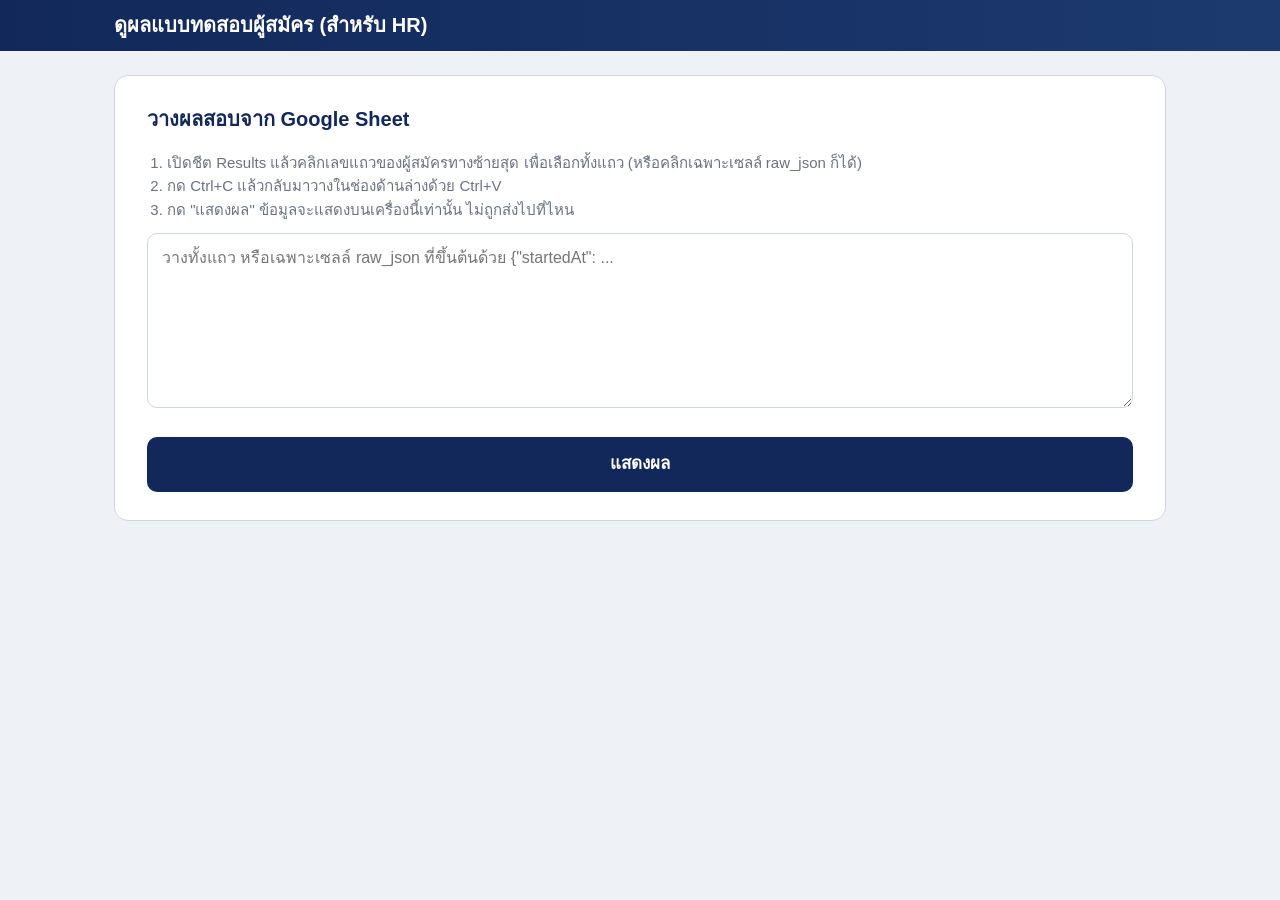
==== review.html @ 2ef7ad56 "Add HR review page and stop sheet columns from shifting - review.html: paste a result row or raw_jso" ====
<!DOCTYPE html>
<html lang="th">
<head>
  <meta charset="UTF-8">
  <meta name="viewport" content="width=device-width, initial-scale=1.0">
  <meta name="robots" content="noindex, nofollow">
  <title>ดูผลแบบทดสอบ (HR)</title>
  <link rel="stylesheet" href="css/style.css">
</head>
<body>
  <header class="topbar">
    <div class="topbar-inner"><h1>ดูผลแบบทดสอบผู้สมัคร (สำหรับ HR)</h1></div>
  </header>

  <main class="container" id="app">
    <div class="card" id="input-card">
      <h2>วางผลสอบจาก Google Sheet</h2>
      <ol class="muted" style="margin:0 0 12px;padding-left:20px;font-size:15px">
        <li>เปิดชีต Results แล้วคลิกเลขแถวของผู้สมัครทางซ้ายสุด เพื่อเลือกทั้งแถว (หรือคลิกเฉพาะเซลล์ raw_json ก็ได้)</li>
        <li>กด Ctrl+C แล้วกลับมาวางในช่องด้านล่างด้วย Ctrl+V</li>
        <li>กด "แสดงผล" ข้อมูลจะแสดงบนเครื่องนี้เท่านั้น ไม่ถูกส่งไปที่ไหน</li>
      </ol>
      <textarea id="raw-input" rows="6" spellcheck="false" placeholder='วางทั้งแถว หรือเฉพาะเซลล์ raw_json ที่ขึ้นต้นด้วย {"startedAt": ...'></textarea>
      <div class="error hidden" id="raw-error"></div>
      <button class="btn btn-primary" id="show-btn">แสดงผล</button>
    </div>
    <div id="result"></div>
    <div id="review"></div>
  </main>

  <script src="js/config.js"></script>
  <script src="js/scoring.js"></script>
  <script src="js/part1.js"></script>
  <script src="js/part2.js"></script>
  <script src="js/part3.js"></script>
  <script src="js/part4.js"></script>
  <script src="js/review.js"></script>
  <script>
  (function () {
    const cfg = window.HR_CONFIG;
    const esc = s => String(s == null ? "" : s).replace(/&/g, "&amp;").replace(/</g, "&lt;").replace(/>/g, "&gt;");

    /* รับได้ทั้ง "ทั้งแถว" (คั่นด้วย tab) และ "เฉพาะเซลล์ raw_json" รวมถึงกรณีที่ Sheets ครอบด้วย " และใส่ "" แทน " */
    function parseInput(text) {
      text = text.trim();
      let name = "", phone = "", ts = "";
      const cells = text.split("\t");
      if (cells.length > 3) { ts = cells[0]; name = cells[1]; phone = cells[2]; }
      let jsonPart = cells.length > 3 ? cells[cells.length - 1] : text;
      jsonPart = jsonPart.trim();
      const tries = [jsonPart];
      if (jsonPart.startsWith('"') && jsonPart.endsWith('"')) tries.push(jsonPart.slice(1, -1).replace(/""/g, '"'));
      const a = jsonPart.indexOf("{"), b = jsonPart.lastIndexOf("}");
      if (a >= 0 && b > a) { const inner = jsonPart.slice(a, b + 1); tries.push(inner, inner.replace(/""/g, '"')); }
      for (const t of tries) {
        try {
          const raw = JSON.parse(t);
          if (raw && raw.answers && raw.results) {
            const c = raw.candidate || {};
            return { raw, name: c.name || name, phone: c.phone || phone, ts: raw.finishedAt || ts };
          }
        } catch (e) { /* try next */ }
      }
      return null;
    }

    function show() {
      const err = document.getElementById("raw-error");
      const parsed = parseInput(document.getElementById("raw-input").value);
      if (!parsed) {
        err.textContent = "อ่านข้อมูลไม่ได้ กรุณาคัดลอกเซลล์ raw_json (คอลัมน์สุดท้าย) ทั้งเซลล์ หรือเลือกทั้งแถวแล้ววางใหม่";
        err.classList.remove("hidden"); return;
      }
      err.classList.add("hidden");
      const { raw, name, phone, ts } = parsed;
      const v = raw.violations || [];
      const paste = v.filter(x => ["paste", "copy", "cut", "drop"].includes(x.type)).length;
      const tab = v.filter(x => ["tab-switch", "window-blur"].includes(x.type)).length;
      const when = ts ? new Date(ts).toLocaleString("th-TH") : (raw.startedAt ? new Date(raw.startedAt).toLocaleString("th-TH") : "-");
      document.getElementById("result").innerHTML = `
        <div class="card">
          <h2>${esc(name) || "ผู้สมัคร"} ${phone ? `<span class="muted" style="font-weight:400">โทร ${esc(phone)}</span>` : ""}</h2>
          <p class="muted" style="margin-top:-6px">ทำแบบทดสอบเมื่อ ${esc(when)} · พยายามคัดลอก/วาง ${paste} ครั้ง · สลับหน้าจอ ${tab} ครั้ง
            ${raw.key ? "" : " · <b>ผลนี้บันทึกก่อนมีการเก็บเฉลย ระบบใช้ข้อสอบปัจจุบันแสดงเทียบ ถ้าแก้ข้อสอบไปแล้วอาจไม่ตรง</b>"}</p>
          ${HR_REVIEW.summaryHtml(raw.results)}
          <h3 style="margin-top:22px">ดูรายละเอียดคำตอบ</h3>
          <div class="review-nav">${HR_REVIEW.navHtml()}</div>
        </div>`;
      document.getElementById("review").innerHTML = "";
      document.querySelectorAll("[data-review]").forEach(btn => btn.addEventListener("click", () => {
        document.querySelectorAll("[data-review]").forEach(x => x.classList.toggle("active", x === btn));
        HR_REVIEW.render(document.getElementById("review"), btn.dataset.review, raw, cfg);
        document.getElementById("review").scrollIntoView({ behavior: "smooth" });
      }));
      document.querySelector('[data-review="part1"]').click();
    }
    document.getElementById("show-btn").addEventListener("click", show);
  })();
  </script>
</body>
</html>
---- css/style.css ----
:root {
  --navy: #1c3a6e;
  --navy-dark: #12285a;
  --bg: #eef1f6;
  --card: #ffffff;
  --border: #cfd6e2;
  --text: #1f2937;
  --muted: #6b7280;
  --warn-bg: #fff7dc;
  --warn-border: #f0d78c;
  --warn-text: #7a5a00;
  --danger: #b91c1c;
  --red-bright: #ff1a1a;
  --green: #059669;
  --orange: #d97706;
  --gmail-blue: #0b57d0;
}
* { box-sizing: border-box; }
html, body { margin: 0; padding: 0; }
body {
  font-family: "Segoe UI", Tahoma, "Noto Sans Thai", "Sarabun", Arial, sans-serif;
  background: var(--bg); color: var(--text); font-size: 16px; line-height: 1.55;
}
.topbar { background: linear-gradient(90deg, var(--navy-dark), var(--navy)); color: #fff; }
.topbar-inner { max-width: 1100px; margin: 0 auto; padding: 18px 24px; display: flex; align-items: center; justify-content: space-between; }
.topbar h1 { margin: 0; font-size: 20px; font-weight: 700; }
.timer { font-variant-numeric: tabular-nums; font-weight: 700; font-size: 18px; background: rgba(255,255,255,.12); padding: 6px 14px; border-radius: 8px; }
.timer.warning { background: #b91c1c; }
.hidden { display: none !important; }

.container { max-width: 1100px; margin: 0 auto; padding: 24px; }
.container.wide { max-width: 1600px; }

.notice { background: var(--warn-bg); border: 1px solid var(--warn-border); color: var(--warn-text); border-radius: 12px; padding: 16px 20px; margin-bottom: 24px; }
.notice h2 { margin: 0 0 8px; font-size: 16px; }
.notice ul { margin: 0; padding-left: 22px; }

.card { background: var(--card); border: 1px solid var(--border); border-radius: 14px; padding: 28px 32px; margin-bottom: 24px; }
.card h2 { margin: 0 0 16px; font-size: 20px; color: var(--navy-dark); }
.card h3 { margin: 0 0 12px; font-size: 17px; color: var(--navy-dark); }
label { display: block; font-weight: 600; margin: 14px 0 6px; }
input[type=text], input[type=tel], textarea {
  width: 100%; font: inherit; padding: 12px 14px; border: 1px solid var(--border); border-radius: 10px; background: #fff; color: var(--text);
}
input:focus, textarea:focus { outline: 2px solid var(--navy); outline-offset: 1px; border-color: var(--navy); }
textarea { resize: vertical; }

.btn { display: inline-block; font: inherit; font-weight: 700; padding: 14px 22px; border-radius: 10px; border: 0; cursor: pointer; }
.btn-primary { background: var(--navy-dark); color: #fff; width: 100%; margin-top: 22px; font-size: 17px; }
.btn-primary:hover { background: var(--navy); }
.btn-secondary { background: #fff; color: var(--navy-dark); border: 1px solid var(--border); }
.btn-inline { width: auto; margin-top: 0; }
.error { color: var(--danger); margin-top: 8px; font-size: 14px; }
.muted { color: var(--muted); font-size: 14px; }

.part-title { display: flex; align-items: baseline; gap: 12px; margin-bottom: 8px; }
.part-title .badge { background: var(--navy-dark); color: #fff; font-size: 13px; padding: 3px 10px; border-radius: 999px; }
.instructions { background: #f4f6fa; border: 1px solid var(--border); border-radius: 10px; padding: 14px 18px; margin: 12px 0 18px; }
.instructions ul, .instructions ol { margin: 6px 0 0; padding-left: 22px; }
.actions { display: flex; gap: 12px; justify-content: flex-end; margin-top: 20px; }

/* Part 1 */
/* ต้นฉบับกับกล่องพิมพ์ใช้กล่อง/ฟอนต์/ระยะบรรทัดเดียวกัน ให้ตัดบรรทัดตรงกันเป๊ะ */
.reference-text, #p1-input {
  display: block; box-sizing: border-box; width: 100%; margin: 0;
  background: #f9fafb; border: 1px solid var(--border); border-radius: 10px; padding: 18px 20px;
  font-family: "Segoe UI", Tahoma, "Noto Sans Thai", "Sarabun", Arial, sans-serif; font-size: 18px; line-height: 1.9;
  white-space: pre-wrap; overflow-wrap: break-word; word-break: normal; color: var(--text);
}
.reference-text { user-select: none; -webkit-user-select: none; }
#p1-input { background: #fff; resize: none; overflow: hidden; }

/* Part 2: Gmail compose */
.p2-layout { display: grid; grid-template-columns: 1fr 1.2fr; gap: 20px; align-items: start; }
@media (max-width: 1000px) { .p2-layout { grid-template-columns: 1fr; } }
.p2-instructions { margin: 0; position: sticky; top: 16px; }
.email-target { font-family: "Google Sans", Roboto, Arial, sans-serif; font-size: 15px; line-height: 1.5; color: #1f1f1f; white-space: pre-wrap; background: #fff; border: 1px dashed var(--border); border-radius: 8px; padding: 14px 16px; user-select: none; -webkit-user-select: none; }
.gmail { border: 1px solid #dadce0; border-radius: 8px; box-shadow: 0 8px 24px rgba(0,0,0,.18); background: #fff; font-family: "Google Sans", Roboto, Arial, sans-serif; overflow: hidden; }
.gmail-head { background: #f2f6fc; padding: 10px 16px; display: flex; justify-content: space-between; align-items: center; font-size: 15px; color: #041e49; }
.gmail-head .win { color: #444746; letter-spacing: 6px; font-size: 14px; }
.gmail-row { display: flex; align-items: center; border-bottom: 1px solid #e0e0e0; padding: 0 16px; min-height: 42px; }
.gmail-row .lbl { color: #5f6368; font-size: 15px; width: 36px; }
.gmail-row input { flex: 1; border: 0; padding: 8px 4px; font-size: 15px; background: transparent; border-radius: 0; }
.gmail-row input:focus { outline: none; }
.gmail-row .ccbcc { display: flex; gap: 8px; }
.gmail-row .ccbcc button { background: none; border: 0; color: #444746; font-size: 15px; cursor: pointer; padding: 4px 2px; }
.gmail-row .ccbcc button:hover { text-decoration: underline; }
.gmail-body { min-height: 320px; padding: 14px 18px; font-size: 15px; outline: none; white-space: pre-wrap; line-height: 1.5; color: #1f1f1f; }
.gmail-foot { display: flex; align-items: center; gap: 14px; padding: 12px 16px; border-top: 1px solid #e0e0e0; }
.gmail-send { display: flex; }
.gmail-send button { background: var(--gmail-blue); color: #fff; border: 0; font-size: 15px; font-weight: 500; padding: 10px 24px; border-radius: 18px 0 0 18px; cursor: pointer; }
.gmail-send .caret { background: var(--gmail-blue); color: #fff; padding: 10px 12px; border-radius: 0 18px 18px 0; border-left: 1px solid rgba(255,255,255,.35); font-size: 12px; display: flex; align-items: center; }
.gmail-tools { display: flex; gap: 16px; color: #444746; font-size: 18px; margin-left: 8px; }
.gmail-tools span { opacity: .8; }
.gmail-trash { margin-left: auto; color: #444746; font-size: 18px; }

/* Part 3: B/L compare — ฟอร์มโครงเดียวกับ B/L มาตรฐาน */
.bl-compare { display: grid; grid-template-columns: 1fr 1fr; gap: 20px; }
@media (max-width: 1100px) { .bl-compare { grid-template-columns: 1fr; } }
.bl { --line: 1px solid #222; border: 2px solid #222; background: #fff; font-family: Tahoma, Arial, Helvetica, sans-serif; color: #111; }
.bl-top { display: grid; grid-template-columns: 1fr 1fr; border-bottom: var(--line); }
.bl-left, .bl-right { display: flex; flex-direction: column; }
.bl-left { border-right: var(--line); }
.bl-title { flex: 1; display: flex; flex-direction: column; justify-content: center; text-align: center; padding: 10px 8px; border-bottom: var(--line); background: #f3f4f6; }
.bl-title { font-family: Arial, Helvetica, sans-serif; }
.bl-title .t { font-weight: 700; font-size: 17px; letter-spacing: 3px; }
.bl-title .co { font-weight: 700; font-size: 12px; margin-top: 8px; }
.bl-title .addr { font-size: 10.5px; color: #333; line-height: 1.45; margin-top: 2px; }
.bl-cell.bl-no .val, .bl-cell.bl-no textarea { font-size: 15px; }
.bl-row4 { display: grid; grid-template-columns: repeat(4, 1fr); }
.bl-row3 { display: grid; grid-template-columns: repeat(4, 1fr); }
.bl-row3 .span2 { grid-column: span 2; }
.bl-body-head { display: grid; grid-template-columns: 1.1fr .7fr 2fr 1fr; border-bottom: var(--line); background: #f3f4f6; }
.bl-body-head > div { font-family: Arial, Helvetica, sans-serif; font-size: 9px; font-weight: 700; text-align: center; padding: 4px 4px; border-right: var(--line); line-height: 1.3; }
.bl-body-head > div:last-child { border-right: 0; }
.bl-body { display: grid; grid-template-columns: 1.1fr .7fr 2fr 1fr; border-bottom: var(--line); }
.bl-body-col { border-right: var(--line); display: flex; flex-direction: column; }
.bl-body-col:last-child { border-right: 0; }
.bl-body .bl-cell { border: 0; border-bottom: 0; }
.bl-cell { position: relative; border-right: var(--line); border-bottom: var(--line); padding: 3px 6px 5px; min-width: 0; }
.bl-row4 .bl-cell:nth-child(4n), .bl-row3 .bl-cell:last-child, .bl-right .bl-cell { border-right: 0; }
.bl-right .bl-cell:last-child, .bl-left .bl-cell:last-child { border-bottom: 0; }
.bl-row3:last-child .bl-cell { border-bottom: 0; }
.bl-cell .lbl { font-family: Arial, Helvetica, sans-serif; font-size: 9px; line-height: 12px; min-height: 12px; font-weight: 700; color: #333; text-transform: uppercase; margin-bottom: 2px; }
.bl-cell.nolbl .lbl { display: none; }
/* .val และ textarea ใช้กล่อง/ฟอนต์/บรรทัดเดียวกันทุกประการ ให้สองฝั่งตรงกันเป๊ะ */
.bl-cell .val, .bl-cell textarea {
  display: block; box-sizing: border-box; width: 100%; margin: 0; padding: 2px 3px;
  font-family: Tahoma, Arial, Helvetica, sans-serif; font-size: 13px; font-weight: 400; line-height: 19px;
  height: calc(var(--rows, 1) * 19px + 4px); white-space: pre-wrap; overflow: hidden; border: 1px solid transparent; border-radius: 2px;
  word-break: break-word;
}
.bl-cell .val { user-select: none; -webkit-user-select: none; }
.bl-cell .val .ins { color: var(--red-bright); }
.bl-cell.ok .val .ins { color: var(--green); }
.bl-cell.bad .val .ins { color: var(--red-bright); }
.bl-counter { display: inline-block; margin-left: 10px; padding: 2px 10px; border-radius: 999px; background: #fee2e2; color: var(--danger); font-size: 14px; }
.bl-counter.done { background: #d1fae5; color: #047857; }
.bl-counter:empty { display: none; }
.bl.editable .bl-cell[data-key] { cursor: text; }
.bl.editable .bl-cell[data-key]:hover .val { background: #f4f6fa; }
.bl-cell textarea { display: none; resize: none; background: #fffbe6; border-color: var(--navy); color: var(--text); }
.bl-cell textarea:focus { outline: none; box-shadow: 0 0 0 2px rgba(28,58,110,.25); }
.bl-cell.editing .val { display: none; }
.bl-cell.editing textarea { display: block; }
.bl-caption { font-weight: 700; margin-bottom: 8px; color: var(--navy-dark); }
.bl-caption.wrong { color: var(--danger); }

/* Part 4 — ตัวเลือกแบบการ์ด */
.q { padding: 18px 0; border-bottom: 1px solid var(--border); }
.q:last-of-type { border-bottom: 0; }
.q .qt { display: flex; align-items: center; gap: 10px; font-weight: 700; font-size: 17px; margin-bottom: 12px; }
.q .qt .num { background: var(--navy-dark); color: #fff; font-size: 13px; width: 28px; height: 28px; border-radius: 50%; display: inline-flex; align-items: center; justify-content: center; flex-shrink: 0; }
.q .choices { display: grid; grid-template-columns: 1fr 1fr; gap: 10px; }
@media (max-width: 700px) { .q .choices { grid-template-columns: 1fr; } }
.q .choices label { position: relative; margin: 0; font-weight: 500; cursor: pointer; display: flex; align-items: center; gap: 12px; padding: 12px 14px; border: 2px solid var(--border); border-radius: 12px; background: #fff; transition: border-color .12s, background .12s, box-shadow .12s; }
.q .choices label:hover { border-color: #9fb0cc; background: #f8fafc; }
.q .choices input { position: absolute; opacity: 0; width: 0; height: 0; }
.q .choices .letter { width: 30px; height: 30px; border-radius: 8px; background: #eef1f6; color: var(--navy-dark); font-weight: 700; display: inline-flex; align-items: center; justify-content: center; flex-shrink: 0; font-size: 14px; }
.q .choices label:has(input:checked) { border-color: var(--navy-dark); background: #eaf0fb; box-shadow: 0 0 0 3px rgba(28,58,110,.15); }
.q .choices label:has(input:checked) .letter { background: var(--navy-dark); color: #fff; }
.q .choices label:has(input:focus-visible) { outline: 2px solid var(--navy); outline-offset: 2px; }

/* Summary */
.summary-grid { display: grid; grid-template-columns: repeat(auto-fit, minmax(220px, 1fr)); gap: 14px; }
.stat { background: #f4f6fa; border: 1px solid var(--border); border-radius: 10px; padding: 14px 16px; }
.stat .k { font-size: 13px; color: var(--muted); }
.stat .v { font-size: 22px; font-weight: 700; color: var(--navy-dark); }
.status-ok { color: #047857; font-weight: 700; }
.status-err { color: var(--danger); font-weight: 700; }

/* Review (หน้าดูรายละเอียดหลังสอบ) */
.review-nav { display: flex; flex-wrap: wrap; gap: 10px; margin-top: 18px; }
.review-nav .btn { width: auto; margin: 0; padding: 10px 16px; font-size: 15px; }
.review-nav .btn.active { background: var(--navy-dark); color: #fff; }
.diff-block { background: #fff; border: 1px solid var(--border); border-radius: 10px; padding: 14px 16px; font-size: 17px; line-height: 1.9; white-space: pre-wrap; word-break: break-word; margin-bottom: 14px; }
.diff-block.mono { font-family: "Google Sans", Roboto, Arial, sans-serif; font-size: 15px; line-height: 1.6; }
.diff-block .del { background: #fecaca; color: #991b1b; text-decoration: line-through; border-radius: 3px; }
.diff-block .ins { background: #fee2e2; color: var(--red-bright); font-weight: 700; border-radius: 3px; }
.diff-block .missing { background: #fef3c7; color: #92400e; border-radius: 3px; }
.legend { display: flex; flex-wrap: wrap; gap: 14px; font-size: 14px; color: var(--muted); margin-bottom: 10px; }
.legend span i { display: inline-block; width: 14px; height: 14px; border-radius: 3px; vertical-align: -2px; margin-right: 5px; }
.review-table { width: 100%; border-collapse: collapse; margin-bottom: 14px; }
.review-table th, .review-table td { text-align: left; padding: 8px 10px; border-bottom: 1px solid var(--border); vertical-align: top; }
.review-table th { color: var(--muted); font-size: 13px; font-weight: 600; }
.ok { color: var(--green); font-weight: 700; } .bad { color: var(--red-bright); font-weight: 700; }
.bl-cell.r-fixed .val { background: #d1fae5; color: #065f46; }
.bl-cell.r-missed .val { background: #fee2e2; color: #991b1b; }
.bl-cell.r-damaged .val { background: #ffedd5; color: #9a3412; }
.q.review label { cursor: default; }
.q.review label.correct { border-color: var(--green); background: #ecfdf5; }
.q.review label.wrong { border-color: var(--red-bright); background: #fef2f2; }
.q.review label.correct .letter { background: var(--green); color: #fff; }
.q.review label.wrong .letter { background: var(--red-bright); color: #fff; }

/* Part 3 ให้พอดีจอเดียวตอนเต็มจอ */
.container.p3 { padding: 12px 16px; }
.container.p3 .card { padding: 12px 18px 14px; margin-bottom: 0; position: relative; }
.container.p3 .p3-actions { position: absolute; top: 10px; right: 18px; margin: 0; }
.container.p3 .part-title { margin-bottom: 4px; }
.container.p3 .bl-caption { margin-bottom: 4px; }
.container.p3 .p3-actions { margin-top: 10px; }
.container.p3 .p3-actions .btn { padding: 10px 26px; }
@media (max-height: 900px) {
  .container.p3 .bl-cell .val, .container.p3 .bl-cell textarea { font-size: 12px; line-height: 15px; height: calc(var(--rows, 1) * 15px + 4px); }
  .container.p3 { padding: 8px 16px; }
  .container.p3 .card { padding: 8px 16px 10px; }
  .container.p3 .bl-cell { padding: 2px 5px 3px; }
  .container.p3 .bl-cell .lbl { font-size: 8.5px; line-height: 11px; min-height: 11px; margin-bottom: 1px; }
  .container.p3 .bl-title { padding: 6px 8px; }
  .container.p3 .bl-title .t { font-size: 15px; }
  .container.p3 .bl-title .co { font-size: 11px; margin-top: 4px; }
  .container.p3 .bl-title .addr { font-size: 10px; }
  .container.p3 .topbar-inner { padding: 10px 24px; }
}
@media (max-height: 900px) { .topbar-inner { padding: 10px 24px; } }

/* In-page modal */
.modal-overlay { position: fixed; inset: 0; background: rgba(15, 23, 42, .45); display: flex; align-items: center; justify-content: center; z-index: 1000; padding: 16px; }
.modal { background: #fff; border-radius: 14px; box-shadow: 0 20px 50px rgba(0,0,0,.3); padding: 24px 26px 20px; width: 100%; max-width: 420px; }
.modal-msg { margin: 0 0 20px; font-size: 17px; font-weight: 600; color: var(--navy-dark); }
.modal-actions { display: flex; justify-content: flex-end; gap: 10px; }
.modal-actions .btn { padding: 10px 22px; }

/* ปุ่มกลับเต็มจอ */
.topbar-right { display: flex; align-items: center; gap: 10px; }
.fs-btn { font: inherit; font-size: 14px; font-weight: 600; background: #fff; color: var(--navy-dark); border: 0; border-radius: 8px; padding: 7px 12px; cursor: pointer; }
.fs-btn:hover { background: #e5e7eb; }
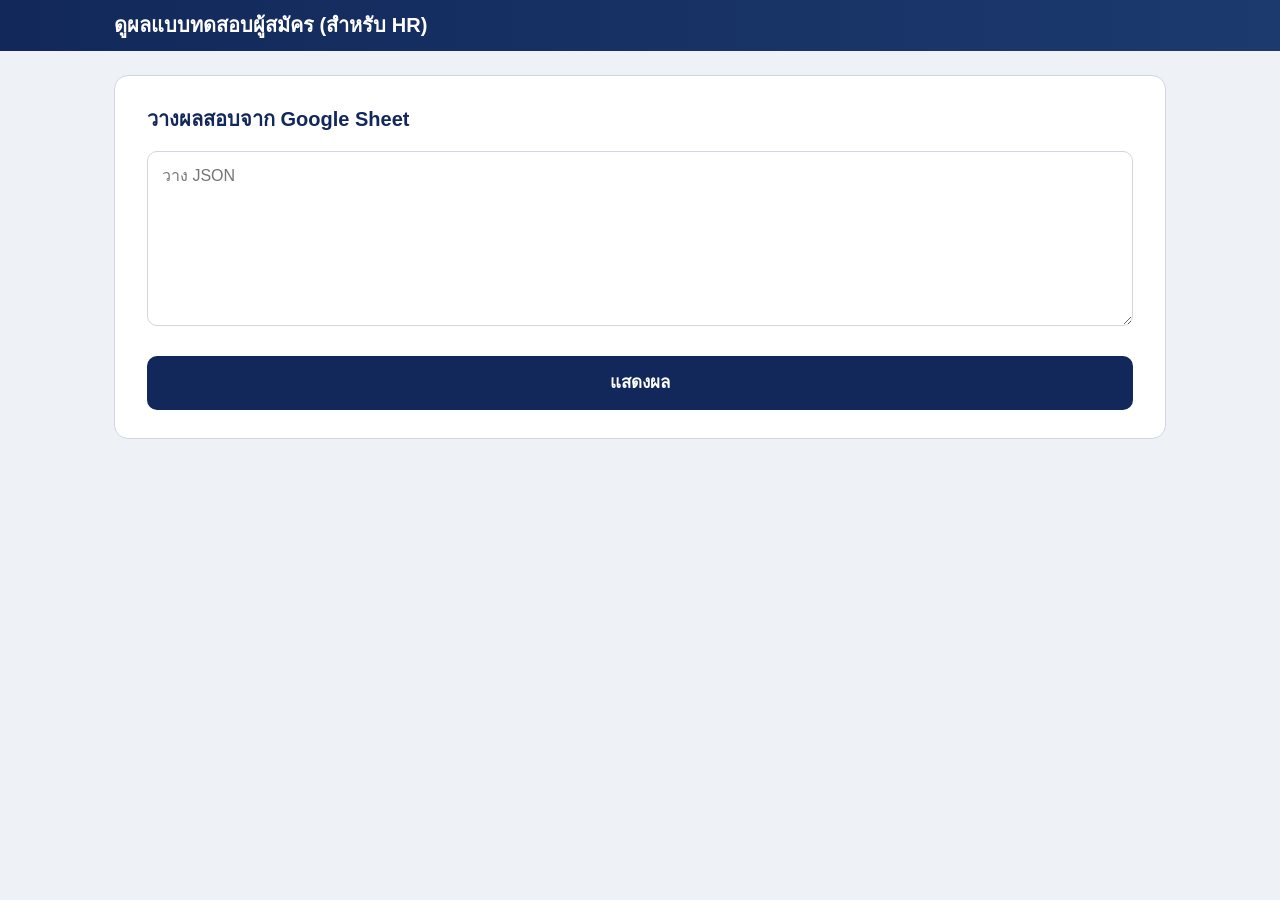
==== commit a53898b2: "review.html: remove paste instructions, shorter placeholder Co-Authored-By: Claude Opus 5.5 <noreply" ====
--- a/review.html
+++ b/review.html
@@ -15,12 +15,7 @@
   <main class="container" id="app">
     <div class="card" id="input-card">
       <h2>วางผลสอบจาก Google Sheet</h2>
-      <ol class="muted" style="margin:0 0 12px;padding-left:20px;font-size:15px">
-        <li>เปิดชีต Results แล้วคลิกเลขแถวของผู้สมัครทางซ้ายสุด เพื่อเลือกทั้งแถว (หรือคลิกเฉพาะเซลล์ raw_json ก็ได้)</li>
-        <li>กด Ctrl+C แล้วกลับมาวางในช่องด้านล่างด้วย Ctrl+V</li>
-        <li>กด "แสดงผล" ข้อมูลจะแสดงบนเครื่องนี้เท่านั้น ไม่ถูกส่งไปที่ไหน</li>
-      </ol>
-      <textarea id="raw-input" rows="6" spellcheck="false" placeholder='วางทั้งแถว หรือเฉพาะเซลล์ raw_json ที่ขึ้นต้นด้วย {"startedAt": ...'></textarea>
+      <textarea id="raw-input" rows="6" spellcheck="false" placeholder="วาง JSON"startedAt": ...'></textarea>
       <div class="error hidden" id="raw-error"></div>
       <button class="btn btn-primary" id="show-btn">แสดงผล</button>
     </div>
@@ -73,16 +68,18 @@
       }
       err.classList.add("hidden");
       const { raw, name, phone, ts } = parsed;
-      const v = raw.violations || [];
-      const paste = v.filter(x => ["paste", "copy", "cut", "drop"].includes(x.type)).length;
-      const tab = v.filter(x => ["tab-switch", "window-blur"].includes(x.type)).length;
+      const { paste, leave: tab } = HR_REVIEW.violationCounts(raw.violations);
       const when = ts ? new Date(ts).toLocaleString("th-TH") : (raw.startedAt ? new Date(raw.startedAt).toLocaleString("th-TH") : "-");
       document.getElementById("result").innerHTML = `
         <div class="card">
           <h2>${esc(name) || "ผู้สมัคร"} ${phone ? `<span class="muted" style="font-weight:400">โทร ${esc(phone)}</span>` : ""}</h2>
-          <p class="muted" style="margin-top:-6px">ทำแบบทดสอบเมื่อ ${esc(when)} · พยายามคัดลอก/วาง ${paste} ครั้ง · สลับหน้าจอ ${tab} ครั้ง
+          <p class="muted" style="margin-top:-6px">ทำแบบทดสอบเมื่อ ${esc(when)} · พยายามคัดลอก/วาง ${paste} ครั้ง · ออกนอกหน้าจอ ${tab} ครั้ง
             ${raw.key ? "" : " · <b>ผลนี้บันทึกก่อนมีการเก็บเฉลย ระบบใช้ข้อสอบปัจจุบันแสดงเทียบ ถ้าแก้ข้อสอบไปแล้วอาจไม่ตรง</b>"}</p>
           ${HR_REVIEW.summaryHtml(raw.results)}
+          <div style="margin-top:18px">
+            <button class="btn btn-primary btn-inline" id="print-report">พิมพ์ผล (A4)</button>
+            <button class="btn btn-secondary btn-inline" id="download-report" style="margin-left:6px">ดาวน์โหลดไฟล์ผล (ส่ง LINE)</button>
+          </div>
           <h3 style="margin-top:22px">ดูรายละเอียดคำตอบ</h3>
           <div class="review-nav">${HR_REVIEW.navHtml()}</div>
         </div>`;
@@ -92,7 +89,41 @@
         HR_REVIEW.render(document.getElementById("review"), btn.dataset.review, raw, cfg);
         document.getElementById("review").scrollIntoView({ behavior: "smooth" });
       }));
+      document.getElementById("download-report").addEventListener("click", () => downloadReport(raw, { name, phone, when }));
+      document.getElementById("print-report").addEventListener("click", () => printReport(raw, { name, phone, when }));
       document.querySelector('[data-review="part1"]').click();
+    }
+
+    /* CSS ของหน้านี้ทั้งหมด เพื่อฝังลงในไฟล์ผล */
+    function pageCss() {
+      let out = "";
+      for (const sheet of document.styleSheets) {
+        try { for (const rule of sheet.cssRules) out += rule.cssText + "\n"; } catch (e) { /* ข้าม stylesheet ที่อ่านไม่ได้ */ }
+      }
+      return out;
+    }
+
+    /* พิมพ์ผ่าน iframe ที่ซ่อนไว้ หน้าเว็บนี้ไม่เปลี่ยน */
+    function printReport(raw, meta) {
+      const old = document.getElementById("print-frame"); if (old) old.remove();
+      const f = document.createElement("iframe");
+      f.id = "print-frame";
+      f.style.cssText = "position:fixed;right:0;bottom:0;width:0;height:0;border:0;visibility:hidden";
+      document.body.appendChild(f);
+      f.onload = () => { f.contentWindow.focus(); f.contentWindow.print(); };
+      f.srcdoc = HR_REVIEW.buildPrintHtml(raw, meta, cfg);
+    }
+
+    function downloadReport(raw, meta) {
+      const html = HR_REVIEW.buildReportHtml(raw, meta, cfg, pageCss());
+      const day = (raw.finishedAt || raw.startedAt || new Date().toISOString()).slice(0, 10);
+      const safeName = (meta.name || "ผู้สมัคร").replace(/[\\/:*?"<>|\s]+/g, "_");
+      const blob = new Blob([html], { type: "text/html;charset=utf-8" });
+      const a = document.createElement("a");
+      a.href = URL.createObjectURL(blob);
+      a.download = `ผลสอบ-${safeName}-${day}.html`;
+      document.body.appendChild(a); a.click(); a.remove();
+      setTimeout(() => URL.revokeObjectURL(a.href), 2000);
     }
     document.getElementById("show-btn").addEventListener("click", show);
   })();
--- a/css/style.css
+++ b/css/style.css
@@ -71,10 +71,10 @@
 #p1-input { background: #fff; resize: none; overflow: hidden; }
 
 /* Part 2: Gmail compose */
-.p2-layout { display: grid; grid-template-columns: 1fr 1.2fr; gap: 20px; align-items: start; }
+.p2-layout { display: grid; grid-template-columns: 1fr 1fr; gap: 20px; align-items: start; }
 @media (max-width: 1000px) { .p2-layout { grid-template-columns: 1fr; } }
 .p2-instructions { margin: 0; position: sticky; top: 16px; }
-.email-target { font-family: "Google Sans", Roboto, Arial, sans-serif; font-size: 15px; line-height: 1.5; color: #1f1f1f; white-space: pre-wrap; background: #fff; border: 1px dashed var(--border); border-radius: 8px; padding: 14px 16px; user-select: none; -webkit-user-select: none; }
+.email-target { font-family: "Google Sans", Roboto, Arial, sans-serif; font-size: 15px; line-height: 1.5; color: #1f1f1f; white-space: pre-wrap; overflow-wrap: break-word; background: #fff; border: 1px dashed var(--border); border-radius: 8px; padding: 14px 16px; user-select: none; -webkit-user-select: none; }
 .gmail { border: 1px solid #dadce0; border-radius: 8px; box-shadow: 0 8px 24px rgba(0,0,0,.18); background: #fff; font-family: "Google Sans", Roboto, Arial, sans-serif; overflow: hidden; }
 .gmail-head { background: #f2f6fc; padding: 10px 16px; display: flex; justify-content: space-between; align-items: center; font-size: 15px; color: #041e49; }
 .gmail-head .win { color: #444746; letter-spacing: 6px; font-size: 14px; }
@@ -85,7 +85,7 @@
 .gmail-row .ccbcc { display: flex; gap: 8px; }
 .gmail-row .ccbcc button { background: none; border: 0; color: #444746; font-size: 15px; cursor: pointer; padding: 4px 2px; }
 .gmail-row .ccbcc button:hover { text-decoration: underline; }
-.gmail-body { min-height: 320px; padding: 14px 18px; font-size: 15px; outline: none; white-space: pre-wrap; line-height: 1.5; color: #1f1f1f; }
+.gmail-body { min-height: 320px; padding: 14px 18px; font-family: "Google Sans", Roboto, Arial, sans-serif; font-size: 15px; outline: none; white-space: pre-wrap; overflow-wrap: break-word; line-height: 1.5; color: #1f1f1f; }
 .gmail-foot { display: flex; align-items: center; gap: 14px; padding: 12px 16px; border-top: 1px solid #e0e0e0; }
 .gmail-send { display: flex; }
 .gmail-send button { background: var(--gmail-blue); color: #fff; border: 0; font-size: 15px; font-weight: 500; padding: 10px 24px; border-radius: 18px 0 0 18px; cursor: pointer; }
@@ -223,6 +223,10 @@
 .modal-actions .btn { padding: 10px 22px; }
 
 /* ปุ่มกลับเต็มจอ */
-.topbar-right { display: flex; align-items: center; gap: 10px; }
+.topbar-right { display: flex; align-items: center; gap: 10px; height: 0; overflow: visible; }
 .fs-btn { font: inherit; font-size: 14px; font-weight: 600; background: #fff; color: var(--navy-dark); border: 0; border-radius: 8px; padding: 7px 12px; cursor: pointer; }
 .fs-btn:hover { background: #e5e7eb; }
+
+/* แถบโจทย์ย่อระหว่างทำ */
+.task-hint { background: var(--warn-bg); border: 1px solid var(--warn-border); border-left: 5px solid var(--navy-dark); border-radius: 8px; padding: 8px 14px; font-size: 14px; color: #3d2f00; margin: 6px 0 12px; width: fit-content; max-width: 100%; }
+.container.p3 .task-hint { padding: 5px 12px; margin: 2px 0 4px; font-size: 13.5px; max-width: calc(100% - 120px); }
